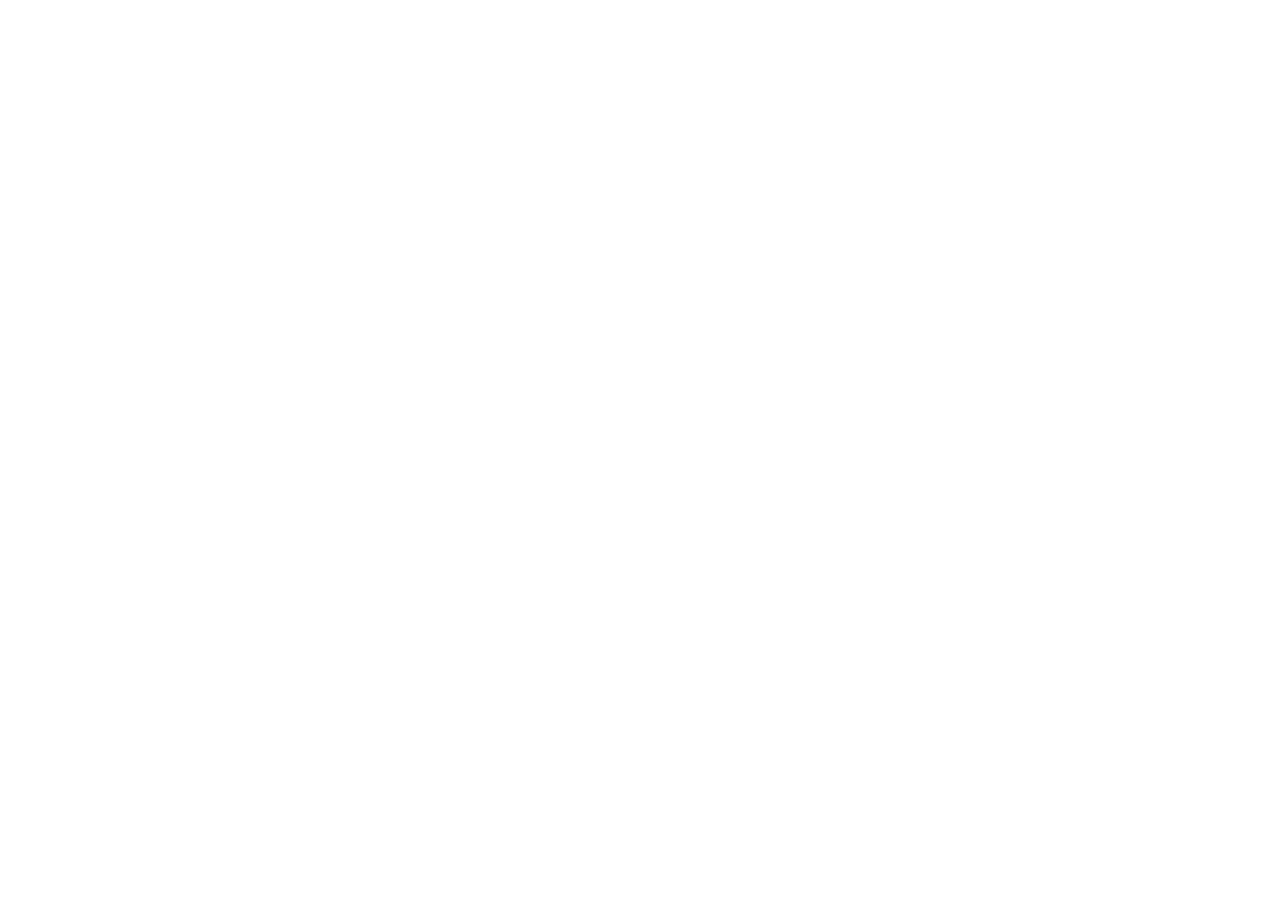
==== apps/Wordle/index.html @ e5006610 "Maaquetado de blogs" ====
<!DOCTYPE html>
<html lang="en">
<head>
    <meta charset="UTF-8">
    <meta http-equiv="X-UA-Compatible" content="IE=edge">
    <meta name="viewport" content="width=device-width, initial-scale=1.0">
    <title>Document</title>
</head>
<body>
    
</body>
<script src="script.js"></script>
</html>
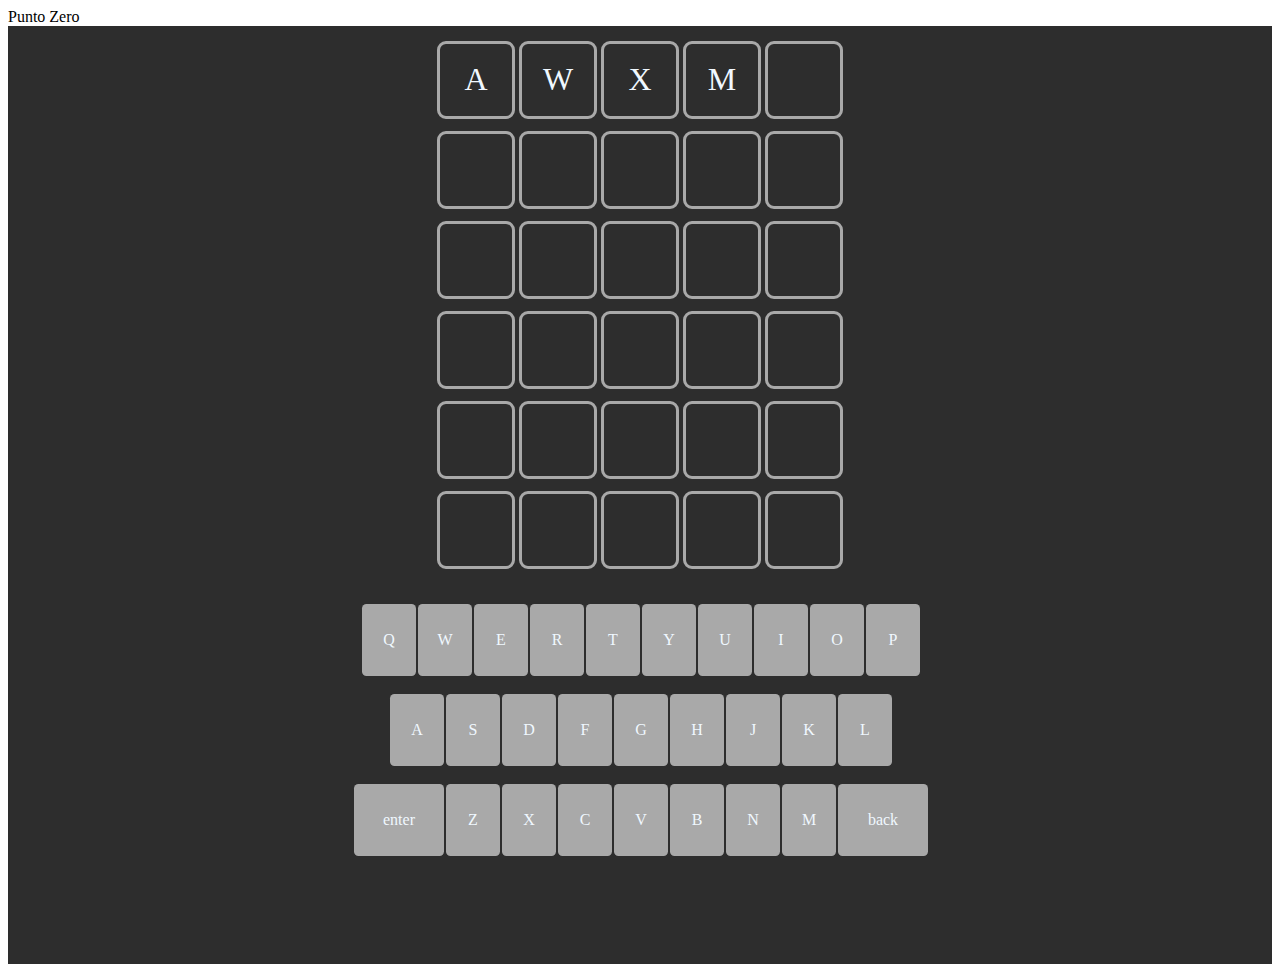
==== commit 8f5663e0: "Maquetado de Wordle" ====
--- a/apps/Wordle/index.html
+++ b/apps/Wordle/index.html
@@ -5,8 +5,112 @@
     <meta http-equiv="X-UA-Compatible" content="IE=edge">
     <meta name="viewport" content="width=device-width, initial-scale=1.0">
     <title>Document</title>
+    <link rel="stylesheet" href="style.css">
+  
 </head>
 <body>
+    <nav>Punto Zero</nav>
+    <div class="container">
+        <div class="words-greed">
+            <div class="row">
+                <div class="line">    
+                    <div class="letter-box">A</div> 
+                    <div class="letter-box">W</div> 
+                    <div class="letter-box">X</div> 
+                    <div class="letter-box">M</div> 
+                    <div class="letter-box last"></div>
+                </div> 
+            </div> 
+            <div class="row">
+                <div class="line">    
+                    <div class="letter-box"></div> 
+                    <div class="letter-box"></div> 
+                    <div class="letter-box"></div> 
+                    <div class="letter-box"></div> 
+                    <div class="letter-box last"></div>
+                </div> 
+            </div> 
+            <div class="row">
+                <div class="line">    
+                    <div class="letter-box"></div> 
+                    <div class="letter-box"></div> 
+                    <div class="letter-box"></div> 
+                    <div class="letter-box"></div> 
+                    <div class="letter-box last"></div>
+                </div> 
+            </div> 
+            <div class="row">
+                <div class="line">    
+                    <div class="letter-box"></div> 
+                    <div class="letter-box"></div> 
+                    <div class="letter-box"></div> 
+                    <div class="letter-box"></div> 
+                    <div class="letter-box last"></div>
+                </div> 
+            </div> 
+            <div class="row">
+                <div class="line">    
+                    <div class="letter-box"></div> 
+                    <div class="letter-box"></div> 
+                    <div class="letter-box"></div> 
+                    <div class="letter-box"></div> 
+                    <div class="letter-box last"></div>
+                </div> 
+            </div> 
+            <div class="row">
+                <div class="line">    
+                    <div class="letter-box"></div> 
+                    <div class="letter-box"></div> 
+                    <div class="letter-box"></div> 
+                    <div class="letter-box"></div> 
+                    <div class="letter-box last"></div>
+                </div> 
+            </div> 
+        </div>
+        <div class="keyboard">
+            <div class="row">
+                <div class="line">
+                    <div class="key"><span>Q</span></div>
+                    <div class="key">W</div>
+                    <div class="key">E</div>
+                    <div class="key">R</div>
+                    <div class="key">T</div>
+                    <div class="key">Y</div>
+                    <div class="key">U</div>
+                    <div class="key">I</div>
+                    <div class="key">O</div>
+                    <div class="key">P</div>
+                </div>
+            </div>
+            <div class="row">
+                <div class="line">
+                    <div class="key">A</div>
+                    <div class="key">S</div>
+                    <div class="key">D</div>
+                    <div class="key">F</div>
+                    <div class="key">G</div>
+                    <div class="key">H</div>
+                    <div class="key">J</div>
+                    <div class="key">K</div>
+                    <div class="key">L</div>
+                </div>
+            </div>
+            <div class="row">
+                <div class="line">
+                    <div class="key big">enter</div>
+                    <div class="key">Z</div>
+                    <div class="key">X</div>
+                    <div class="key">C</div>
+                    <div class="key">V</div>
+                    <div class="key">B</div>
+                    <div class="key">N</div>
+                    <div class="key">M</div>
+                    <div class="key big">back</div>
+                </div>
+            </div>
+        </div>
+
+    </div>
     
 </body>
 <script src="script.js"></script>
--- a/apps/Wordle/style.css
+++ b/apps/Wordle/style.css
@@ -0,0 +1,51 @@
+.row{
+    height: 10vh;
+}
+.line{
+    display: flex;
+    justify-content: center;
+    align-items: center;
+    
+}
+.words-greed{
+    background-color: rgb(45, 45, 45);
+    height: 60vh;
+    color: aliceblue;
+    padding-top: 1%;
+}
+
+.key{
+    display: flex;
+    justify-content: center ;
+    align-items: center;
+    margin-left: 2px;
+    width: 6vh;
+    height: 8vh;
+    color: aliceblue;
+    background-color: darkgray;
+    border-radius: 0.5vh;
+}
+
+.keyboard{
+    height: 40vh;
+    background-color: rgb(45, 45, 45);
+    padding-top: 2%;
+}
+
+.letter-box{
+    display: flex;
+    width: 8vh;
+    height: 8vh;
+    border-color:darkgrey;
+    border-style: solid;
+    border-radius: 1vh;
+    font-size: xx-large;
+    justify-content: center;
+    align-items: center;
+    margin: 2px;
+    margin-bottom: 1px;
+}
+
+.big{
+    width: 10vh;
+}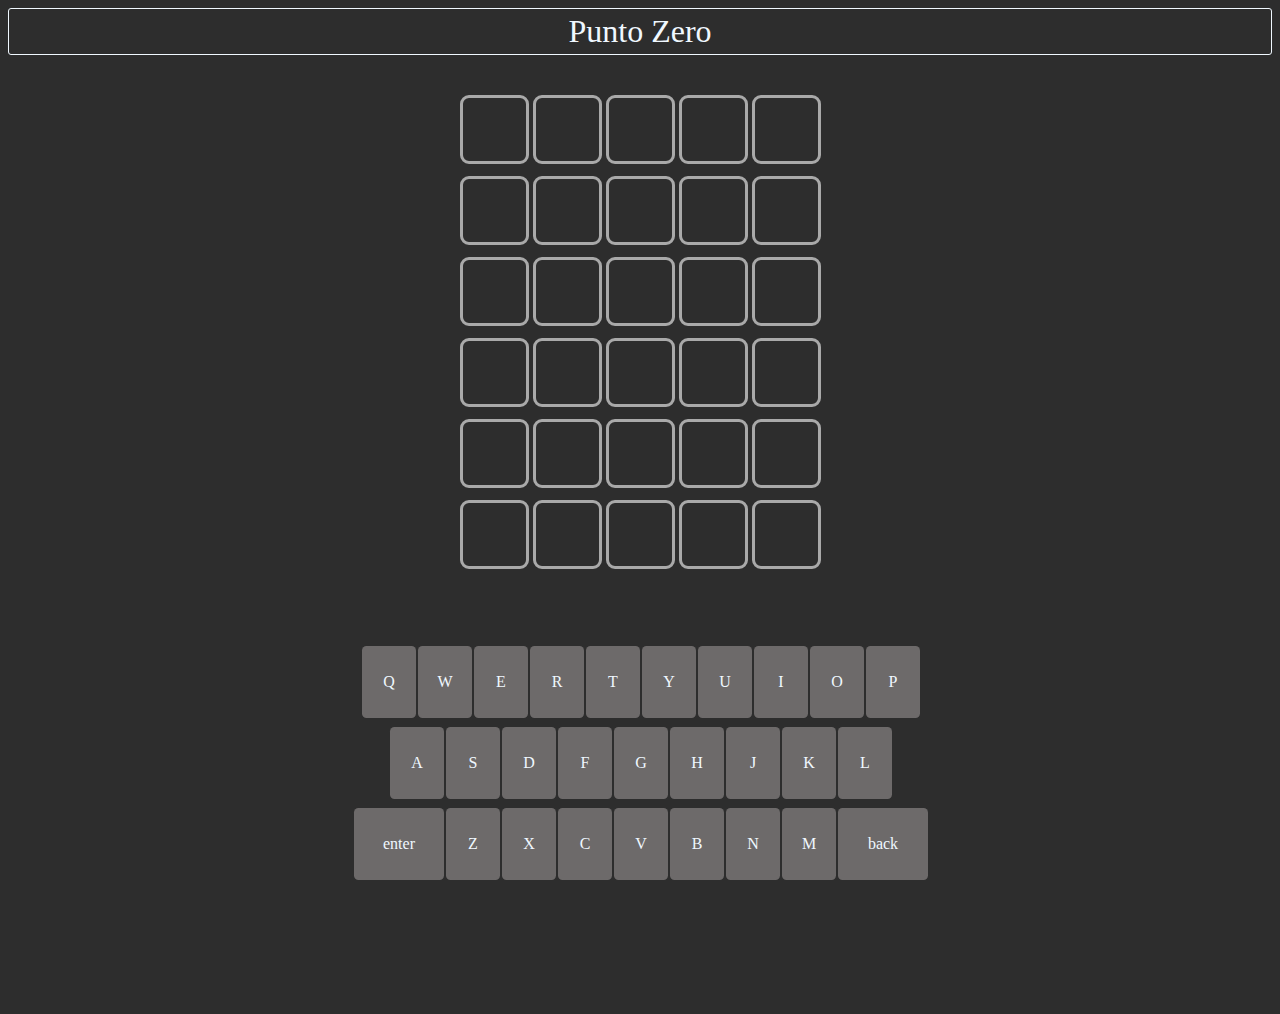
==== commit e76deb90: "Wordle finalizado" ====
--- a/apps/Wordle/index.html
+++ b/apps/Wordle/index.html
@@ -8,104 +8,116 @@
     <link rel="stylesheet" href="style.css">
   
 </head>
-<body>
-    <nav>Punto Zero</nav>
+<body id="body">
+    <nav>Punto Zero
+        <div id="wordArray" ></div>
+        <div id="lineNumber">1</div>
+        <div id="won">0</div>
+    </nav>
     <div class="container">
         <div class="words-greed">
             <div class="row">
                 <div class="line">    
-                    <div class="letter-box">A</div> 
-                    <div class="letter-box">W</div> 
-                    <div class="letter-box">X</div> 
-                    <div class="letter-box">M</div> 
-                    <div class="letter-box last"></div>
+                    <div class="letter-box" id="LB11"></div> 
+                    <div class="letter-box" id="LB12"></div> 
+                    <div class="letter-box" id="LB13"></div> 
+                    <div class="letter-box" id="LB14"></div> 
+                    <div class="letter-box last" id="LB15"></div>
                 </div> 
             </div> 
             <div class="row">
                 <div class="line">    
-                    <div class="letter-box"></div> 
-                    <div class="letter-box"></div> 
-                    <div class="letter-box"></div> 
-                    <div class="letter-box"></div> 
-                    <div class="letter-box last"></div>
+                    <div class="letter-box" id="LB21"></div> 
+                    <div class="letter-box" id="LB22"></div> 
+                    <div class="letter-box" id="LB23"></div> 
+                    <div class="letter-box" id="LB24"></div> 
+                    <div class="letter-box last" id="LB25"></div>
                 </div> 
             </div> 
             <div class="row">
                 <div class="line">    
-                    <div class="letter-box"></div> 
-                    <div class="letter-box"></div> 
-                    <div class="letter-box"></div> 
-                    <div class="letter-box"></div> 
-                    <div class="letter-box last"></div>
+                    <div class="letter-box" id="LB31"></div> 
+                    <div class="letter-box" id="LB32"></div> 
+                    <div class="letter-box" id="LB33"></div> 
+                    <div class="letter-box" id="LB34"></div> 
+                    <div class="letter-box last" id="LB35"></div>
                 </div> 
             </div> 
             <div class="row">
                 <div class="line">    
-                    <div class="letter-box"></div> 
-                    <div class="letter-box"></div> 
-                    <div class="letter-box"></div> 
-                    <div class="letter-box"></div> 
-                    <div class="letter-box last"></div>
+                    <div class="letter-box" id="LB41"></div> 
+                    <div class="letter-box" id="LB42"></div> 
+                    <div class="letter-box" id="LB43"></div> 
+                    <div class="letter-box" id="LB44"></div> 
+                    <div class="letter-box last" id="LB45"></div>
                 </div> 
             </div> 
             <div class="row">
                 <div class="line">    
-                    <div class="letter-box"></div> 
-                    <div class="letter-box"></div> 
-                    <div class="letter-box"></div> 
-                    <div class="letter-box"></div> 
-                    <div class="letter-box last"></div>
+                    <div class="letter-box" id="LB51"></div> 
+                    <div class="letter-box" id="LB52"></div> 
+                    <div class="letter-box" id="LB53"></div> 
+                    <div class="letter-box" id="LB54"></div> 
+                    <div class="letter-box last" id="LB55"></div>
                 </div> 
             </div> 
             <div class="row">
                 <div class="line">    
-                    <div class="letter-box"></div> 
-                    <div class="letter-box"></div> 
-                    <div class="letter-box"></div> 
-                    <div class="letter-box"></div> 
-                    <div class="letter-box last"></div>
+                    <div class="letter-box" id="LB61"></div> 
+                    <div class="letter-box" id="LB62"></div> 
+                    <div class="letter-box" id="LB63"></div> 
+                    <div class="letter-box" id="LB64"></div> 
+                    <div class="letter-box last" id="LB65"></div>
+                </div> 
+            </div> 
+            <div class="row">
+                <div class="line" >   
+                    <div id="reveal-word">
+                        <div id="word"></div>
+                        <div onclick="restart()">Reiniciar</div>
+                    </div>
                 </div> 
             </div> 
         </div>
         <div class="keyboard">
             <div class="row">
                 <div class="line">
-                    <div class="key"><span>Q</span></div>
-                    <div class="key">W</div>
-                    <div class="key">E</div>
-                    <div class="key">R</div>
-                    <div class="key">T</div>
-                    <div class="key">Y</div>
-                    <div class="key">U</div>
-                    <div class="key">I</div>
-                    <div class="key">O</div>
-                    <div class="key">P</div>
+                    <div id="Q" class="key" >Q</div>
+                    <div id="W" class="key"  onclick="FillLetterBox('W')">W</div>
+                    <div id="E" class="key"  onclick="FillLetterBox('E')">E</div>
+                    <div id="R" class="key"  onclick="FillLetterBox('R')">R</div>
+                    <div id="T" class="key"  onclick="FillLetterBox('T')">T</div>
+                    <div id="Y" class="key"  onclick="FillLetterBox('Y')">Y</div>
+                    <div id="U" class="key"  onclick="FillLetterBox('U')">U</div>
+                    <div id="I" class="key"  onclick="FillLetterBox('I')">I</div>
+                    <div id="O" class="key"  onclick="FillLetterBox('O')">O</div>
+                    <div id="P" class="key"  onclick="FillLetterBox('P')">P</div>
                 </div>
             </div>
             <div class="row">
                 <div class="line">
-                    <div class="key">A</div>
-                    <div class="key">S</div>
-                    <div class="key">D</div>
-                    <div class="key">F</div>
-                    <div class="key">G</div>
-                    <div class="key">H</div>
-                    <div class="key">J</div>
-                    <div class="key">K</div>
-                    <div class="key">L</div>
+                    <div id="A" class="key"  onclick="FillLetterBox('A')">A</div>
+                    <div id="S" class="key"  onclick="FillLetterBox('S')">S</div>
+                    <div id="D" class="key"  onclick="FillLetterBox('D')">D</div>
+                    <div id="F" class="key"  onclick="FillLetterBox('F')">F</div>
+                    <div id="G" class="key"  onclick="FillLetterBox('G')">G</div>
+                    <div id="H" class="key"  onclick="FillLetterBox('H')">H</div>
+                    <div id="J" class="key"  onclick="FillLetterBox('J')">J</div>
+                    <div id="K" class="key"  onclick="FillLetterBox('K')">K</div>
+                    <div id="L" class="key"  onclick="FillLetterBox('L')">L</div>
                 </div>
             </div>
             <div class="row">
                 <div class="line">
-                    <div class="key big">enter</div>
-                    <div class="key">Z</div>
-                    <div class="key">X</div>
-                    <div class="key">C</div>
-                    <div class="key">V</div>
-                    <div class="key">B</div>
-                    <div class="key">N</div>
-                    <div class="key">M</div>
-                    <div class="key big">back</div>
+                    <div class="key big" onclick="checkWord()">enter</div>
+                    <div id="Z" class="key"  onclick="FillLetterBox('Z')">Z</div>
+                    <div id="X" class="key"  onclick="FillLetterBox('X')">X</div>
+                    <div id="C" class="key"  onclick="FillLetterBox('C')">C</div>
+                    <div id="V" class="key"  onclick="FillLetterBox('V')">V</div>
+                    <div id="B" class="key"  onclick="FillLetterBox('B')">B</div>
+                    <div id="N" class="key"  onclick="FillLetterBox('N')">N</div>
+                    <div id="M" class="key"  onclick="FillLetterBox('M')">M</div>
+                    <div class="key big" onclick="Backspace()">back</div>
                 </div>
             </div>
         </div>
@@ -113,5 +125,5 @@
     </div>
     
 </body>
-<script src="script.js"></script>
+<script  src="script2.js"></script>
 </html>--- a/apps/Wordle/style.css
+++ b/apps/Wordle/style.css
@@ -1,5 +1,20 @@
+body{
+    padding-top: 0%;
+    background-color: rgb(45, 45, 45);
+}
+
+#wordArray{
+    display: none;
+}
+#lineNumber{
+    display: none;
+}
+#won{
+    display: none;
+}
+
 .row{
-    height: 10vh;
+    height: 9vh;
 }
 .line{
     display: flex;
@@ -11,7 +26,7 @@
     background-color: rgb(45, 45, 45);
     height: 60vh;
     color: aliceblue;
-    padding-top: 1%;
+    padding-top: 3%;
 }
 
 .key{
@@ -22,20 +37,20 @@
     width: 6vh;
     height: 8vh;
     color: aliceblue;
-    background-color: darkgray;
+    background-color: rgb(109, 106, 106);
     border-radius: 0.5vh;
 }
 
 .keyboard{
     height: 40vh;
     background-color: rgb(45, 45, 45);
-    padding-top: 2%;
+    padding-top: 1%;
 }
 
 .letter-box{
     display: flex;
-    width: 8vh;
-    height: 8vh;
+    width: 7vh;
+    height: 7vh;
     border-color:darkgrey;
     border-style: solid;
     border-radius: 1vh;
@@ -48,4 +63,28 @@
 
 .big{
     width: 10vh;
-}+}
+
+nav{
+    display: flex;
+    height: 5vh;
+    justify-content: center;
+    align-items: center;
+    color: aliceblue;
+    border-style: solid;
+    border-color: aliceblue;
+    border-width: 1px;
+    border-radius: 3px;
+    font-size: xx-large;
+    font-family: 'Times New Roman', Times, serif;
+}
+
+#reveal-word{
+    visibility: hidden;
+    margin: 1vh;
+    margin-bottom: 2vh;
+}
+
+#word{
+    font-size: x-large;
+}
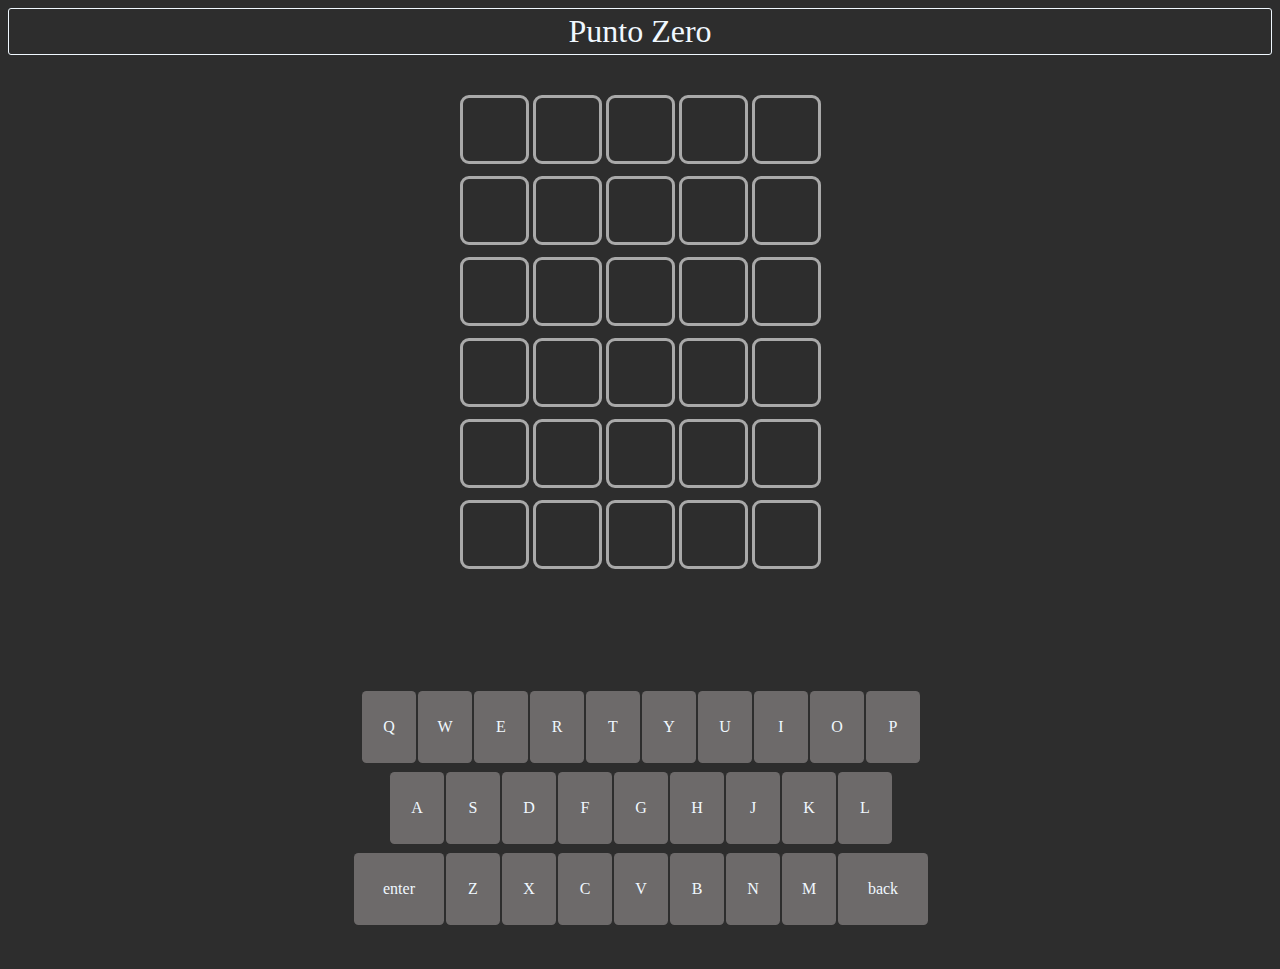
==== commit ccd2b191: "Arreglada letra Q" ====
--- a/apps/Wordle/index.html
+++ b/apps/Wordle/index.html
@@ -82,7 +82,7 @@
         <div class="keyboard">
             <div class="row">
                 <div class="line">
-                    <div id="Q" class="key" >Q</div>
+                    <div id="Q" class="key" onclick="FillLetterBox('W')">Q</div>
                     <div id="W" class="key"  onclick="FillLetterBox('W')">W</div>
                     <div id="E" class="key"  onclick="FillLetterBox('E')">E</div>
                     <div id="R" class="key"  onclick="FillLetterBox('R')">R</div>
@@ -126,4 +126,4 @@
     
 </body>
 <script  src="script2.js"></script>
-</html>+</html>
--- a/apps/Wordle/style.css
+++ b/apps/Wordle/style.css
@@ -24,7 +24,7 @@
 }
 .words-greed{
     background-color: rgb(45, 45, 45);
-    height: 60vh;
+    height: 65vh;
     color: aliceblue;
     padding-top: 3%;
 }
@@ -42,7 +42,7 @@
 }
 
 .keyboard{
-    height: 40vh;
+    height: 30vh;
     background-color: rgb(45, 45, 45);
     padding-top: 1%;
 }
